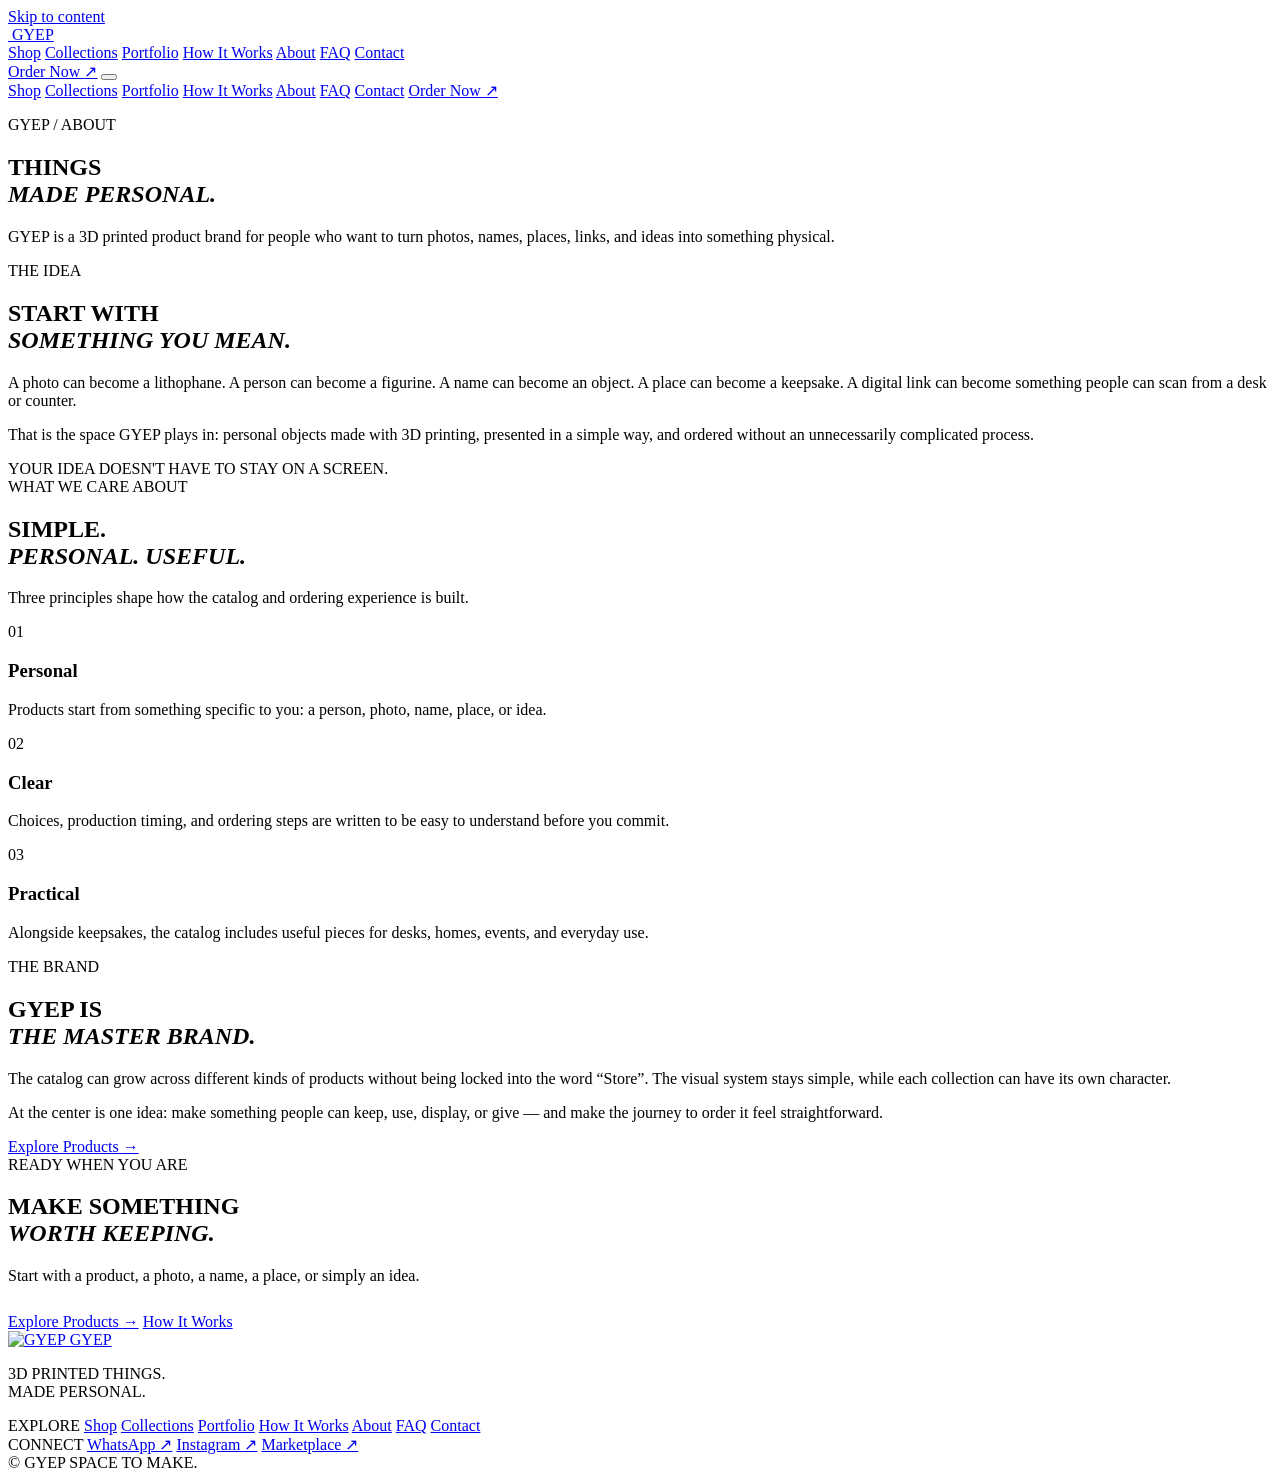
==== about.html @ d45be957 "first upload" ====
<!doctype html>
<html lang="id">
<head>
  <meta charset="utf-8">
  <meta name="viewport" content="width=device-width, initial-scale=1">
  <meta name="theme-color" content="#111111">
  <meta name="robots" content="index,follow">
  <meta name="description" content="Tentang GYEP — 3D printed things made personal.">
  <title>About — GYEP | Made Personal</title>
  <link rel="icon" type="image/png" href="assets/logo/gyep-monogram-black.png">
  <link rel="preconnect" href="https://fonts.googleapis.com">
  <link rel="preconnect" href="https://fonts.gstatic.com" crossorigin>
  <link href="https://fonts.googleapis.com/css2?family=DM+Mono:wght@400;500&family=Inter:wght@400;500;600;700&family=Space+Grotesk:wght@500;600;700&display=swap" rel="stylesheet">
  <link rel="stylesheet" href="css/style.css">
  <link rel="stylesheet" href="css/info-pages.css">
</head>
<body class="info-page">
  <a class="skip-link" href="#main-content">Skip to content</a>
  <header class="site-header" data-header>
    <div class="container nav-wrap">
      <a class="brand" href="index.html" aria-label="GYEP Home">
        <img src="assets/logo/gyep-monogram-black.png" alt="" class="brand-mark" decoding="async">
        <span>GYEP</span>
      </a>
      <nav class="desktop-nav" aria-label="Main navigation">
        <a href="shop.html">Shop</a>
        <a href="index.html#collections">Collections</a>
        <a href="portfolio.html">Portfolio</a>
        <a href="how-it-works.html">How It Works</a>
        <a href="about.html">About</a>
        <a href="faq.html">FAQ</a>
        <a href="contact.html">Contact</a>
      </nav>
      <a class="btn btn-dark btn-nav" href="https://wa.me/6280000000000" target="_blank" rel="noopener">Order Now <span>↗</span></a>
      <button class="menu-toggle" type="button" aria-label="Open menu" aria-expanded="false" aria-controls="mobileMenu" data-menu-toggle>
        <span></span><span></span><span></span>
      </button>
    </div>
    <div class="mobile-menu" id="mobileMenu" data-mobile-menu>
      <a href="shop.html">Shop</a>
      <a href="index.html#collections">Collections</a>
      <a href="portfolio.html">Portfolio</a>
      <a href="how-it-works.html">How It Works</a>
      <a href="about.html">About</a>
      <a href="faq.html">FAQ</a>
      <a href="contact.html">Contact</a>
      <a class="btn btn-dark" href="https://wa.me/6280000000000" target="_blank" rel="noopener">Order Now <span>↗</span></a>
    </div>
  </header>

  <main id="main-content">
    <section class="info-hero">
      <div class="container info-hero-grid">
        <div class="reveal">
          <p class="eyebrow info-kicker">GYEP / ABOUT</p>
          <h1 class="info-title">THINGS<br><em>MADE PERSONAL.</em></h1>
        </div>
        <p class="info-lead reveal delay-1">GYEP is a 3D printed product brand for people who want to turn photos, names, places, links, and ideas into something physical.</p>
      </div>
    </section>

    <section class="info-section">
      <div class="container info-split">
        <div class="reveal"><span class="eyebrow info-label">THE IDEA</span></div>
        <div class="info-copy reveal delay-1">
          <h2>START WITH<br><em>SOMETHING YOU MEAN.</em></h2>
          <p>A photo can become a lithophane. A person can become a figurine. A name can become an object. A place can become a keepsake. A digital link can become something people can scan from a desk or counter.</p>
          <p>That is the space GYEP plays in: personal objects made with 3D printing, presented in a simple way, and ordered without an unnecessarily complicated process.</p>
          <div class="info-statement">YOUR IDEA DOESN'T HAVE TO STAY ON A SCREEN.</div>
        </div>
      </div>
    </section>

    <section class="info-section soft">
      <div class="container">
        <div class="section-intro split reveal">
          <div>
            <span class="eyebrow">WHAT WE CARE ABOUT</span>
            <h2>SIMPLE.<br><em>PERSONAL. USEFUL.</em></h2>
          </div>
          <div class="intro-right"><p>Three principles shape how the catalog and ordering experience is built.</p></div>
        </div>
        <div class="info-pillars reveal delay-1">
          <article class="info-pillar"><span class="info-pillar-num">01</span><h3>Personal</h3><p>Products start from something specific to you: a person, photo, name, place, or idea.</p></article>
          <article class="info-pillar"><span class="info-pillar-num">02</span><h3>Clear</h3><p>Choices, production timing, and ordering steps are written to be easy to understand before you commit.</p></article>
          <article class="info-pillar"><span class="info-pillar-num">03</span><h3>Practical</h3><p>Alongside keepsakes, the catalog includes useful pieces for desks, homes, events, and everyday use.</p></article>
        </div>
      </div>
    </section>

    <section class="info-section">
      <div class="container info-split">
        <div class="info-visual reveal"><div class="info-object"></div></div>
        <div class="info-copy reveal delay-1">
          <span class="eyebrow info-label">THE BRAND</span>
          <h2>GYEP IS<br><em>THE MASTER BRAND.</em></h2>
          <p>The catalog can grow across different kinds of products without being locked into the word “Store”. The visual system stays simple, while each collection can have its own character.</p>
          <p>At the center is one idea: make something people can keep, use, display, or give — and make the journey to order it feel straightforward.</p>
          <a class="btn btn-dark" href="shop.html">Explore Products <span>→</span></a>
        </div>
      </div>
    </section>

    <section class="info-cta final-cta">
      <div class="container cta-inner">
        <span class="eyebrow">READY WHEN YOU ARE</span>
        <h2>MAKE SOMETHING<br><em>WORTH KEEPING.</em></h2>
        <p>Start with a product, a photo, a name, a place, or simply an idea.</p>
        <div class="hero-actions center" style="margin-top:28px;">
          <a class="btn btn-light" href="shop.html">Explore Products <span>→</span></a>
          <a class="btn btn-ghost" href="how-it-works.html">How It Works</a>
        </div>
      </div>
    </section>
  </main>
  <footer class="site-footer">
    <div class="container footer-grid">
      <div class="footer-brand-block">
        <a class="footer-logo" href="index.html" aria-label="GYEP Home">
          <img src="assets/logo/gyep-monogram-white.png" alt="GYEP" class="footer-mark" decoding="async">
          <span class="brand-word">GYEP</span>
        </a>
        <p>3D PRINTED THINGS.<br>MADE PERSONAL.</p>
      </div>
      <div>
        <span class="eyebrow">EXPLORE</span>
        <a href="shop.html">Shop</a>
        <a href="index.html#collections">Collections</a>
        <a href="portfolio.html">Portfolio</a>
        <a href="how-it-works.html">How It Works</a>
        <a href="about.html">About</a>
        <a href="faq.html">FAQ</a>
        <a href="contact.html">Contact</a>
      </div>
      <div>
        <span class="eyebrow">CONNECT</span>
        <a href="https://wa.me/6280000000000" target="_blank" rel="noopener">WhatsApp ↗</a>
        <a href="contact.html#connect">Instagram ↗</a>
        <a href="contact.html#connect">Marketplace ↗</a>
      </div>
    </div>
    <div class="container footer-bottom">
      <span>© <span data-year></span> GYEP</span>
      <span>SPACE TO MAKE.</span>
    </div>
  </footer>
  <script src="js/main.js"></script>
</body>
</html>
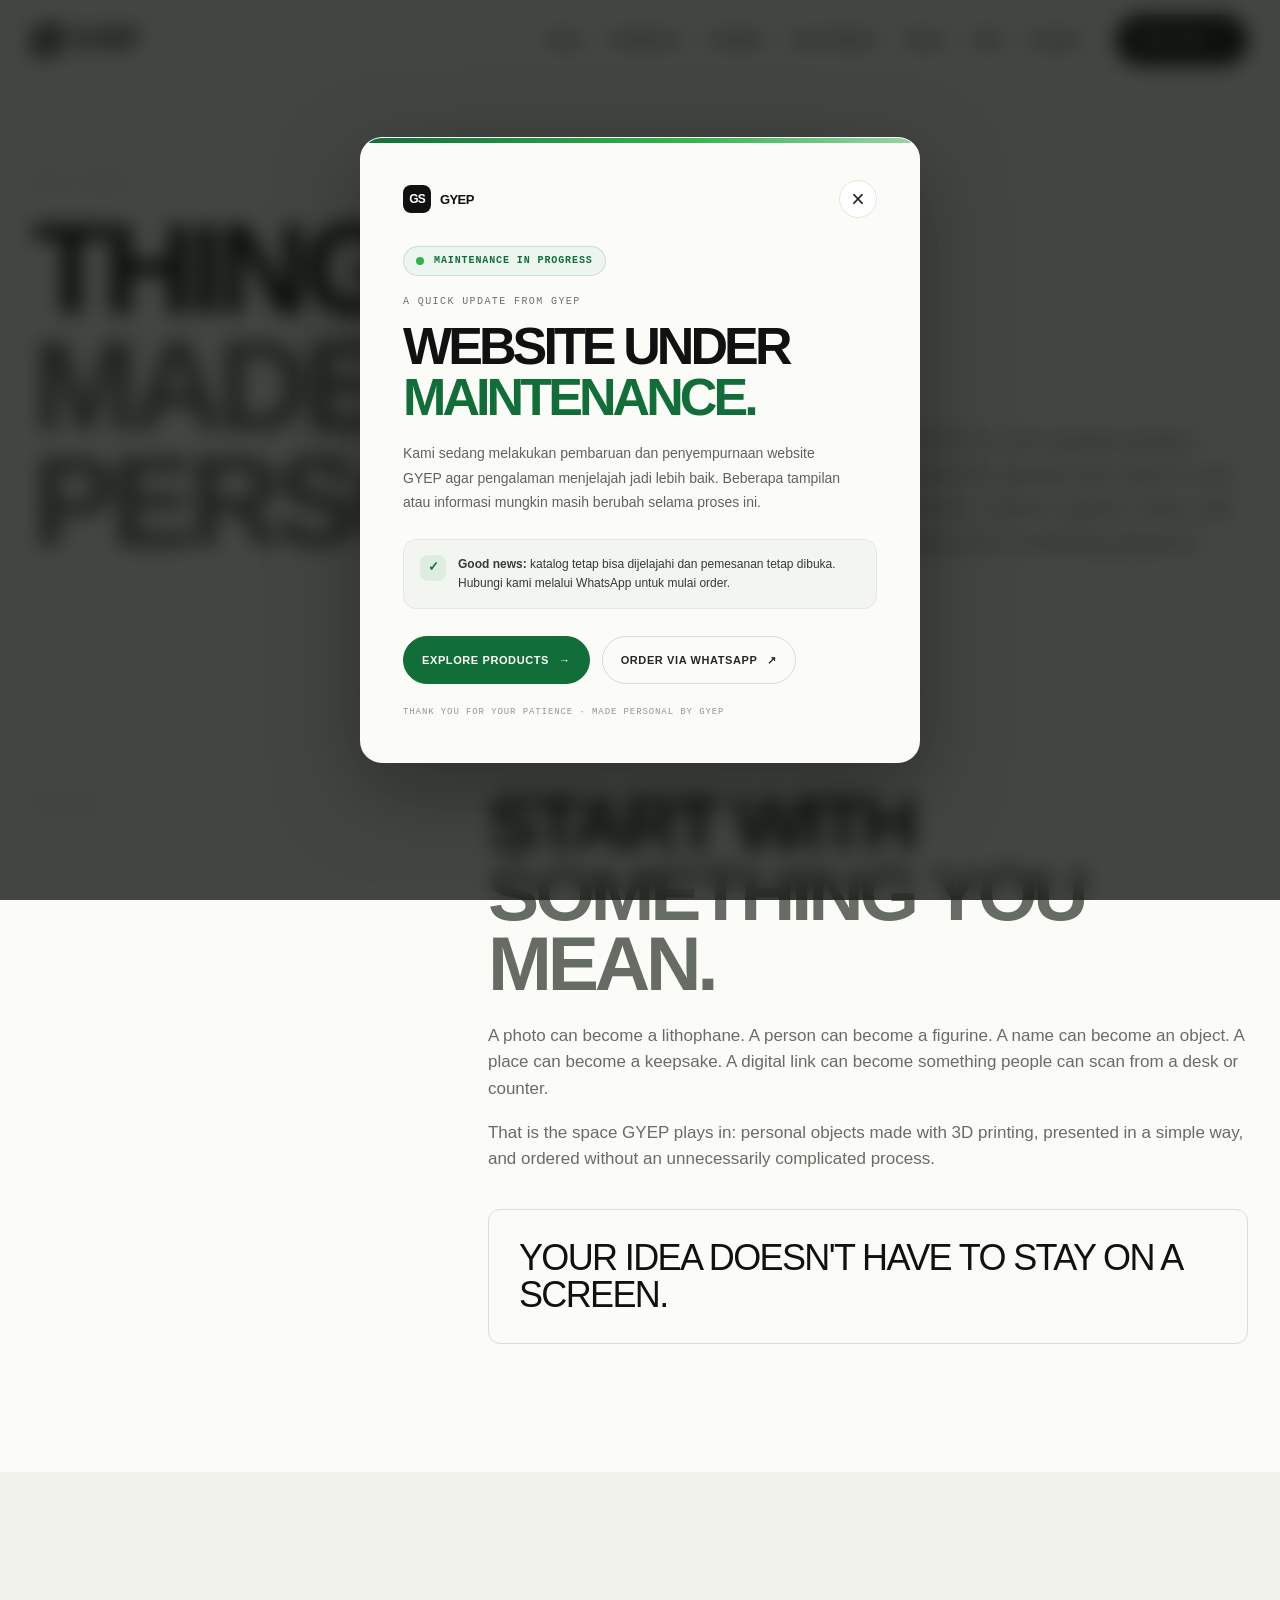
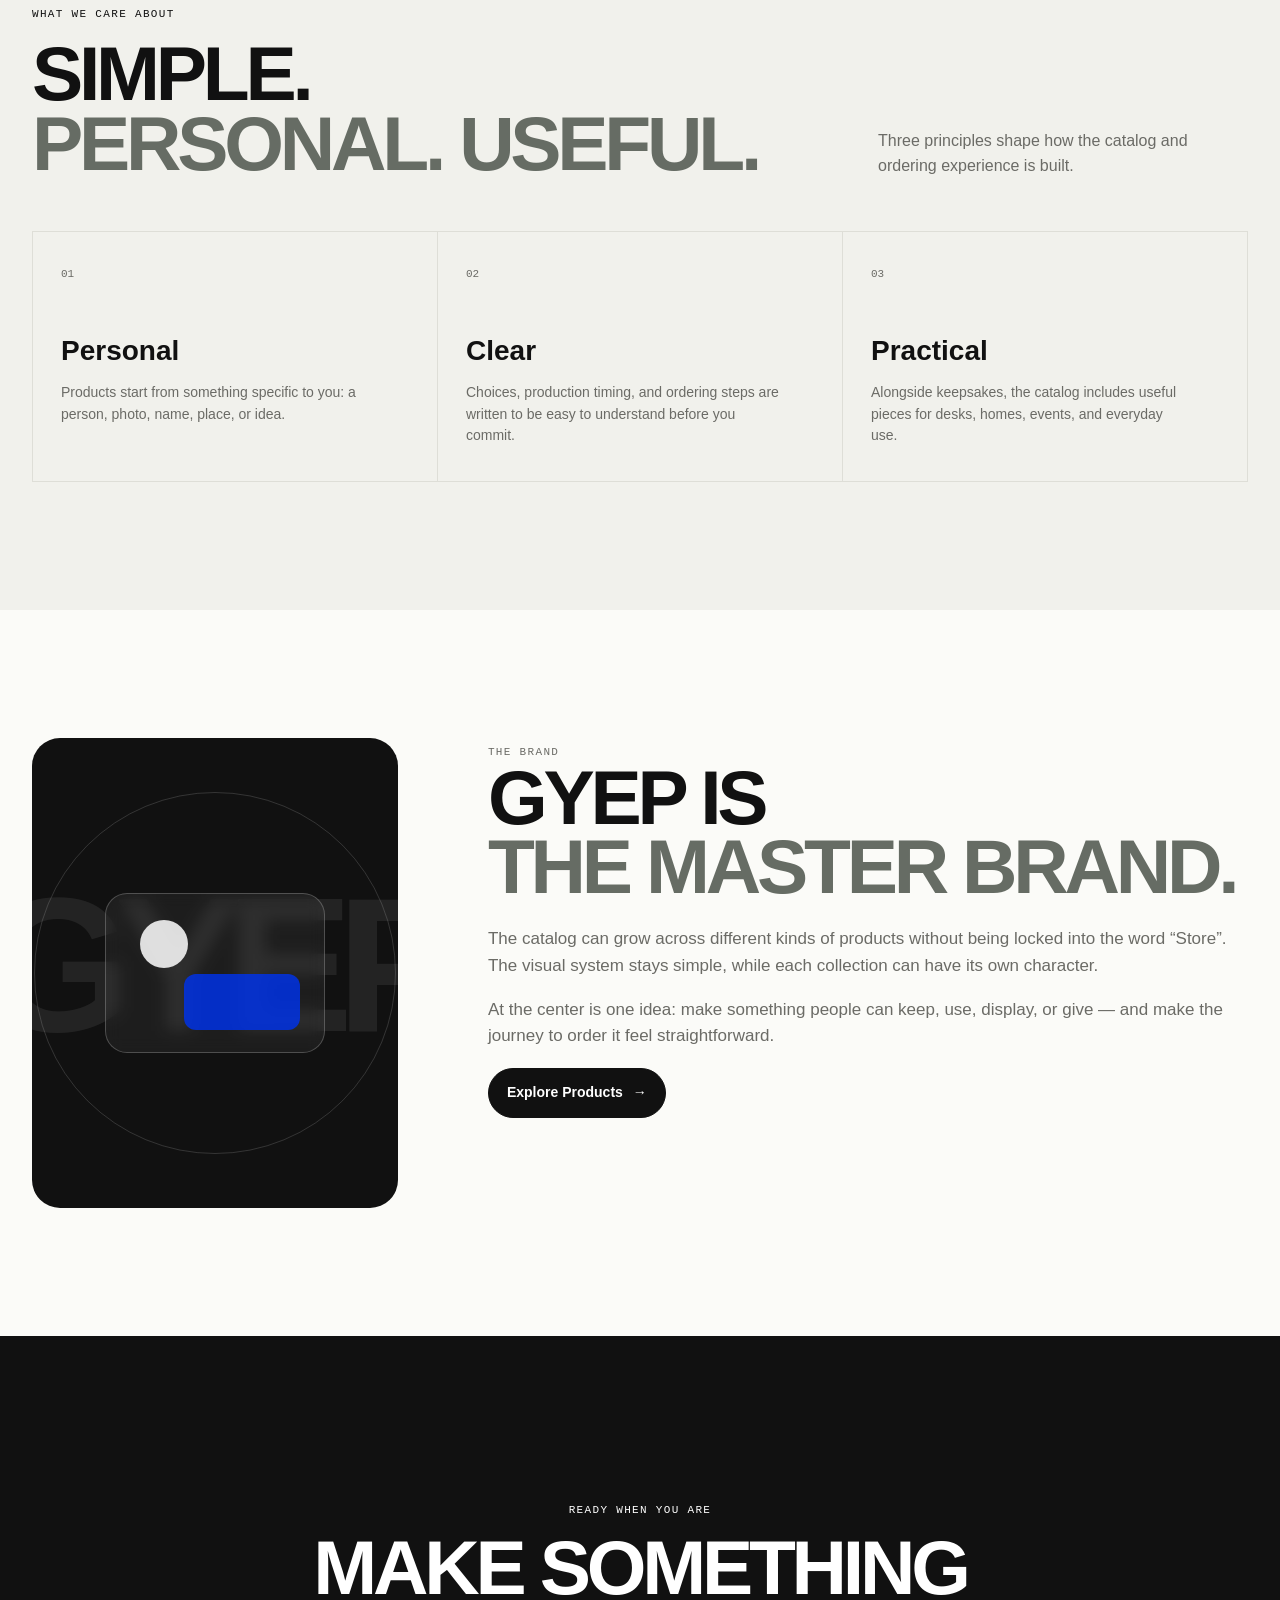
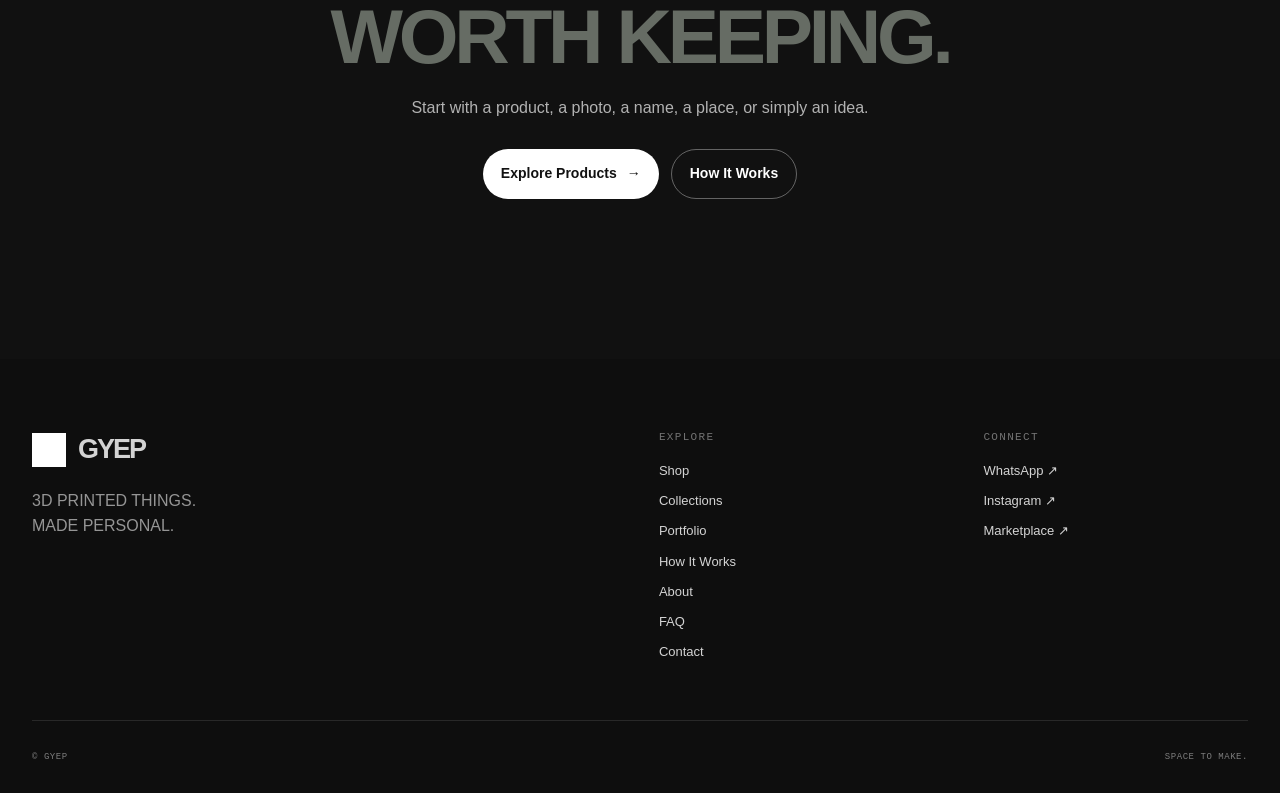
==== commit 75fbf531: "Update about.html" ====
--- a/about.html
+++ b/about.html
@@ -13,6 +13,7 @@
   <link href="https://fonts.googleapis.com/css2?family=DM+Mono:wght@400;500&family=Inter:wght@400;500;600;700&family=Space+Grotesk:wght@500;600;700&display=swap" rel="stylesheet">
   <link rel="stylesheet" href="css/style.css">
   <link rel="stylesheet" href="css/info-pages.css">
+  <link rel="stylesheet" href="css/maintenance-modal.css">
 </head>
 <body class="info-page">
   <a class="skip-link" href="#main-content">Skip to content</a>
@@ -145,5 +146,6 @@
     </div>
   </footer>
   <script src="js/main.js"></script>
+  <script src="js/maintenance-modal.js"></script>
 </body>
 </html>
--- a/css/style.css
+++ b/css/style.css
@@ -0,0 +1,904 @@
+:root {
+  --gyep-primary: #111111;
+  --gyep-secondary: #edf5ef;
+  --gyep-green: #126E38;
+  --gyep-green-dark: #0D4D29;
+  --black: #111111;
+  --white: #ffffff;
+  --paper: #fbfbf8;
+  --surface: #f1f1ec;
+  --muted: #6b6b66;
+  --line: #deded7;
+  --accent: #d9e6d8;
+  --container: 1280px;
+  --radius: 22px;
+  --radius-sm: 12px;
+  --shadow: 0 22px 55px rgba(17,17,17,.12);
+  --body: "Inter", sans-serif;
+  --display: "Space Grotesk", sans-serif;
+  --mono: "DM Mono", monospace;
+}
+
+* { box-sizing: border-box; }
+html { scroll-behavior: smooth; }
+body {
+  margin: 0;
+  color: var(--black);
+  background: var(--paper);
+  font-family: var(--body);
+  line-height: 1.55;
+  -webkit-font-smoothing: antialiased;
+}
+a { color: inherit; text-decoration: none; }
+button { font: inherit; }
+.container { width: min(calc(100% - 64px), var(--container)); margin-inline: auto; }
+
+.eyebrow {
+  display: inline-block;
+  margin: 0;
+  font-family: var(--mono);
+  font-size: 11px;
+  font-weight: 500;
+  letter-spacing: .12em;
+  text-transform: uppercase;
+}
+h1, h2, h3 { margin: 0; font-family: var(--display); }
+h1, h2 { letter-spacing: -.055em; line-height: .91; }
+h1 { font-size: clamp(64px, 8vw, 108px); }
+h2 { font-size: clamp(50px, 6vw, 78px); }
+em { font-style: normal; color: #666c64; }
+
+.btn {
+  min-height: 50px;
+  padding: 13px 18px;
+  border-radius: 999px;
+  display: inline-flex;
+  align-items: center;
+  justify-content: center;
+  gap: 10px;
+  font-weight: 700;
+  font-size: 14px;
+  transition: transform .18s ease, background .18s ease, color .18s ease, border-color .18s ease;
+}
+.btn:hover { transform: translateY(-2px); }
+.btn span, .text-link span { transition: transform .18s ease; }
+.btn:hover span, .text-link:hover span { transform: translateX(4px); }
+.btn-dark { color: var(--white); background: var(--black); border: 1px solid var(--black); }
+.btn-dark:hover { background: var(--gyep-green); }
+.btn-outline { border: 1px solid var(--black); }
+.btn-light { color: var(--black); background: var(--white); }
+.btn-ghost { color: var(--white); border: 1px solid rgba(255,255,255,.35); }
+.btn-ghost:hover { background: rgba(255,255,255,.09); }
+
+.text-link {
+  display: inline-flex;
+  align-items: center;
+  gap: 8px;
+  font-size: 13px;
+  font-weight: 700;
+}
+
+
+.brand {
+  display: inline-flex;
+  align-items: center;
+  gap: 9px;
+}
+.brand-mark {
+  width: 30px;
+  height: 30px;
+  object-fit: contain;
+  flex: 0 0 auto;
+}
+.brand span {
+  display: inline-block;
+}
+.brand:hover .brand-mark {
+  transform: rotate(2deg);
+}
+.brand-mark {
+  transition: transform .2s ease;
+}
+.footer-logo {
+  display: inline-flex;
+  align-items: center;
+  gap: 12px;
+}
+.footer-mark {
+  width: 34px;
+  height: 34px;
+  object-fit: contain;
+}
+.brand-word {
+  font-family: var(--display);
+  font-size: 27px;
+  font-weight: 700;
+  letter-spacing: -.075em;
+}
+
+/* Header */
+.site-header {
+  position: fixed;
+  inset: 0 0 auto;
+  z-index: 1000;
+  transition: background .25s ease, border-color .25s ease, backdrop-filter .25s ease;
+}
+.site-header.scrolled {
+  background: rgba(251,251,248,.86);
+  backdrop-filter: blur(14px);
+  border-bottom: 1px solid rgba(222,222,215,.9);
+}
+.nav-wrap {
+  min-height: 80px;
+  display: flex;
+  align-items: center;
+  gap: 24px;
+}
+.brand {
+  font-family: var(--display);
+  font-weight: 700;
+  font-size: 27px;
+  letter-spacing: -.075em;
+}
+.desktop-nav {
+  display: flex;
+  gap: 30px;
+  margin-left: auto;
+  margin-right: 14px;
+}
+.desktop-nav a { font-size: 13px; font-weight: 600; }
+.desktop-nav a:hover { opacity: .55; }
+.menu-toggle {
+  display: none;
+  width: 44px; height: 44px;
+  background: transparent;
+  cursor: pointer;
+}
+.menu-toggle span {
+  display: block;
+  height: 2px;
+  margin: 6px 5px;
+  background: var(--black);
+  transition: transform .2s ease, opacity .2s ease;
+}
+.mobile-menu { display: none; }
+
+/* Common sections */
+.section { padding-block: clamp(92px, 10vw, 138px); }
+.section-intro { max-width: 720px; margin-bottom: 52px; }
+.section-intro.split {
+  max-width: none;
+  display: flex;
+  align-items: end;
+  justify-content: space-between;
+  gap: 48px;
+}
+.section-intro h2 { margin-top: 14px; }
+.section-intro p {
+  max-width: 480px;
+  margin: 20px 0 0;
+  color: var(--muted);
+  font-size: 16px;
+}
+.intro-right { max-width: 370px; }
+
+/* Hero */
+.hero {
+  min-height: 820px;
+  padding-top: 110px;
+  padding-bottom: 30px;
+  display: flex;
+  flex-direction: column;
+  justify-content: center;
+}
+.hero-grid {
+  display: grid;
+  grid-template-columns: .82fr 1.18fr;
+  align-items: center;
+  gap: clamp(42px, 7vw, 110px);
+}
+.hero-copy p {
+  max-width: 500px;
+  margin: 28px 0 0;
+  color: var(--muted);
+  font-size: 18px;
+}
+.hero-actions { display: flex; gap: 12px; flex-wrap: wrap; margin-top: 34px; }
+.hero .eyebrow { color: var(--gyep-green); }
+.hero-meta {
+  display: flex;
+  align-items: center;
+  gap: 12px;
+  margin-top: 46px;
+  color: #777872;
+  font-family: var(--mono);
+  font-size: 10px;
+  letter-spacing: .08em;
+}
+.dot { width: 4px; height: 4px; border-radius: 50%; background: #9a9b95; }
+.hero-stage {
+  position: relative;
+  min-height: 570px;
+  display: grid;
+  place-items: center;
+}
+.hero-ring {
+  position: absolute;
+  width: min(42vw, 570px);
+  aspect-ratio: 1;
+  border: 1px solid rgba(17,17,17,.1);
+  border-radius: 50%;
+}
+.hero-ring::before, .hero-ring::after {
+  content: "";
+  position: absolute;
+  inset: 9%;
+  border: 1px solid rgba(17,17,17,.07);
+  border-radius: 50%;
+}
+.hero-ring::after { inset: 21%; }
+.hero-note {
+  position: absolute;
+  z-index: 4;
+  padding: 9px 12px;
+  color: var(--black);
+  background: rgba(255,255,255,.82);
+  border: 1px solid var(--line);
+  border-radius: 999px;
+  box-shadow: 0 12px 30px rgba(17,17,17,.07);
+  font-family: var(--mono);
+  font-size: 9px;
+  letter-spacing: .1em;
+}
+.note-a { top: 8%; left: 7%; }
+.note-b { right: 4%; bottom: 10%; }
+.scene-hero { position: relative; width: min(100%, 640px); height: 530px; }
+.scene-shadow {
+  position: absolute;
+  left: 8%;
+  right: 8%;
+  bottom: 90px;
+  height: 52px;
+  border-radius: 50%;
+  background: radial-gradient(closest-side, rgba(17,17,17,.15), transparent);
+  filter: blur(8px);
+}
+.mini-figure {
+  position: absolute;
+  width: 95px;
+  height: 220px;
+}
+.mini-figure-main { left: 41%; bottom: 102px; transform: scale(1.16); }
+.mini-figure-card { left: 50%; top: 18%; transform: scale(.95); }
+.mini-figure-signature { left: 50%; bottom: 10%; transform: scale(1.6); transform-origin: bottom center; }
+.mini-figure .head {
+  position: absolute; top: 0; left: 20px;
+  width: 58px; height: 65px;
+  border-radius: 42% 42% 47% 47%;
+  background: #b8aaa0;
+}
+.mini-figure .hair {
+  position: absolute; top: -4px; left: 16px;
+  width: 68px; height: 34px;
+  border-radius: 50% 50% 20% 20%;
+  background: #3e3d3a;
+}
+.mini-figure .body {
+  position: absolute; top: 60px; left: 15px;
+  width: 68px; height: 94px;
+  border-radius: 24px 24px 12px 12px;
+  background: #617065;
+}
+.mini-figure .arm {
+  position: absolute; top: 67px;
+  width: 20px; height: 82px;
+  border-radius: 14px;
+  background: #b8aaa0;
+}
+.mini-figure .arm.left { left: 2px; transform: rotate(10deg); }
+.mini-figure .arm.right { right: 2px; transform: rotate(-18deg); }
+.mini-figure .base {
+  position: absolute; bottom: 0; left: 0;
+  width: 99px; height: 18px;
+  border-radius: 10px 10px 7px 7px;
+  background: #242623;
+  box-shadow: 0 8px 15px rgba(17,17,17,.15);
+}
+.litho-card {
+  position: absolute;
+  width: 150px;
+  height: 205px;
+  padding: 12px;
+  display: grid;
+  place-items: center;
+  color: #787a76;
+  background: rgba(255,255,255,.72);
+  border: 1px solid rgba(17,17,17,.11);
+  border-radius: 16px;
+  box-shadow: var(--shadow);
+  transform: rotate(-6deg);
+}
+.scene-hero .litho-card { left: 7%; bottom: 140px; }
+.litho-card > span { font-family: var(--mono); font-size: 8px; letter-spacing: .08em; }
+.litho-shape {
+  width: 108px; height: 142px;
+  border: 5px solid #e3e1d8;
+  background: #f7f6ef;
+  position: relative;
+  overflow: hidden;
+}
+.litho-photo {
+  position: absolute; inset: 15%;
+  border-radius: 48% 48% 42% 42%;
+  background:
+    radial-gradient(circle at 50% 25%, #c8c6bd 0 22%, transparent 23%),
+    linear-gradient(155deg, #cecbc1, #9f9b8e 52%, #dcd9cf 53%);
+  filter: grayscale(1);
+}
+.litho-photo::after {
+  content: "";
+  position: absolute;
+  left: 18%; right: 18%; bottom: -4%;
+  height: 45%;
+  border-radius: 50% 50% 18% 18%;
+  background: #aaa79d;
+}
+.name-plate {
+  position: absolute;
+  right: 3%;
+  top: 19%;
+  padding: 15px 19px;
+  border-radius: 12px;
+  background: #ecebe3;
+  box-shadow: 0 13px 30px rgba(17,17,17,.1);
+  transform: rotate(5deg);
+  font-family: var(--display);
+  font-size: 15px;
+  letter-spacing: .08em;
+}
+.qr-piece {
+  position: absolute;
+  right: 13%;
+  bottom: 112px;
+  padding: 14px;
+  border-radius: 14px;
+  background: #e7e6de;
+  box-shadow: var(--shadow);
+  transform: rotate(8deg);
+  text-align: center;
+}
+.qr-pattern {
+  width: 80px; height: 80px;
+  background:
+    linear-gradient(90deg, #111 9px, transparent 9px) 0 0/26px 26px,
+    linear-gradient(#111 9px, transparent 9px) 0 0/26px 26px,
+    linear-gradient(90deg, transparent 11px, #111 11px 18px, transparent 18px) 0 0/22px 22px;
+  filter: contrast(1.05);
+}
+.qr-piece span, .qr-caption {
+  display: block; margin-top: 8px;
+  font-family: var(--mono); font-size: 8px; letter-spacing: .08em;
+}
+.hero-foot {
+  display: flex; align-items: center; justify-content: center; gap: 12px;
+  padding-top: 28px;
+  font-family: var(--mono); font-size: 9px; letter-spacing: .12em; color: #777872;
+}
+.scroll-line { width: 90px; height: 1px; background: var(--line); }
+
+/* Ticker */
+.ticker {
+  overflow: hidden;
+  background: var(--black);
+  color: var(--white);
+}
+.ticker-track {
+  display: flex;
+  width: max-content;
+  align-items: center;
+  gap: 18px;
+  padding: 18px 0;
+  font-family: var(--mono);
+  font-size: 11px;
+  letter-spacing: .1em;
+  animation: marquee 36s linear infinite;
+}
+.ticker-track b { opacity: .35; font-weight: 400; }
+@keyframes marquee { to { transform: translateX(-50%); } }
+
+/* Collections */
+.collection-grid {
+  display: grid;
+  grid-template-columns: 1.18fr .82fr;
+  grid-template-rows: 330px 330px;
+  gap: 18px;
+}
+.collection-card {
+  position: relative;
+  overflow: hidden;
+  border-radius: var(--radius);
+  background: #d7d9d3;
+}
+.collection-card.large { grid-row: span 2; }
+.collection-art { position: absolute; inset: 0; overflow: hidden; }
+.card-caption {
+  position: absolute;
+  left: 0; right: 0; bottom: 0;
+  padding: 26px;
+  color: var(--white);
+  display: flex; justify-content: space-between; align-items: end; gap: 16px;
+  background: linear-gradient(to top, rgba(17,17,17,.76), transparent 72%);
+}
+.card-caption .eyebrow { opacity: .78; }
+.card-caption p { margin: 7px 0 0; font-family: var(--display); font-size: 18px; line-height: 1.1; }
+.round-arrow {
+  width: 42px; height: 42px; border-radius: 50%;
+  display: grid; place-items: center;
+  background: rgba(255,255,255,.92); color: var(--black);
+  transition: transform .2s ease;
+}
+.collection-card:hover .round-arrow { transform: rotate(45deg); }
+.collection-card:hover .collection-art { transform: scale(1.03); }
+.collection-art { transition: transform .5s cubic-bezier(.22,1,.36,1); }
+
+.art-figure { background: linear-gradient(145deg, #d6ddd0, #b4bdaf); }
+.figure-row {
+  position: absolute; inset: auto 11% 25% 10%;
+  display: flex; gap: 12%;
+  align-items: end; justify-content: center;
+}
+.figure-person { position: relative; width: 26%; height: 240px; }
+.figure-person::before {
+  content: ""; position: absolute; top: 0; left: 25%;
+  width: 50px; height: 50px; border-radius: 50%;
+  background: #b0a398;
+}
+.figure-person::after {
+  content: ""; position: absolute; top: 46px; left: 11%;
+  width: 78%; height: 150px; border-radius: 28px 28px 12px 12px;
+  background: #697367;
+}
+.person-2 { transform: scale(.84); }
+.person-2::before { background: #9f8b7e; }
+.person-2::after { background: #7c6871; }
+.person-3 { transform: scale(.68); }
+.person-3::before { background: #c2ad9f; }
+.person-3::after { background: #9f9b86; }
+
+.art-memory { background: #ecebe4; display: grid; place-items: center; }
+.memory-frame { width: 58%; aspect-ratio: 1/1.12; border: 13px solid #faf9f4; box-shadow: 0 18px 45px rgba(17,17,17,.12); position: relative; overflow: hidden; background: #d4d6cd; }
+.sun { position: absolute; width: 70px; height: 70px; border-radius: 50%; background: #efebe0; top: 18%; right: 14%; }
+.mountain { position: absolute; width: 90%; height: 40%; left: 4%; bottom: 15%; background: linear-gradient(135deg,#8a8c84 0 50%, #a9ada1 50%); clip-path: polygon(0 100%, 34% 28%, 52% 61%, 70% 20%, 100% 100%); }
+.memory-line { position: absolute; left: 0; right: 0; bottom: 0; height: 16%; background: #bebcb3; }
+
+.art-personalized { background: #d8dfd8; }
+.personal-object {
+  position: absolute;
+  width: 46%; height: 42%;
+  left: 13%; top: 17%;
+  border-radius: 22px; display: grid; place-items: center;
+  background: #f1f1e9;
+  box-shadow: 0 22px 40px rgba(17,17,17,.09);
+  font-family: var(--display); font-size: 54px; font-weight: 700; letter-spacing: -.06em;
+  transform: rotate(-6deg);
+}
+.personal-object.small { width: 23%; height: 24%; left: 60%; top: 41%; font-size: 32px; transform: rotate(8deg); background: #c6cfca; }
+.qr-mini { left: 50%; top: 8%; width: 28%; height: 28%; transform: rotate(4deg); background: #e8e8df; }
+.qr-mini::after { content: ""; width: 65%; aspect-ratio: 1; background: repeating-linear-gradient(90deg,#111 0 4px,transparent 4px 8px), repeating-linear-gradient(#111 0 4px,transparent 4px 8px); }
+
+.art-home { background: #e6e4da; }
+.vase {
+  position: absolute; width: 24%; height: 48%;
+  left: 16%; bottom: 20%;
+  border-radius: 22% 22% 34% 34%;
+  background: #a8afa2;
+}
+.organizer {
+  position: absolute; width: 49%; height: 34%; right: 12%; bottom: 18%;
+  display: flex; gap: 10px; padding: 15px;
+  background: #c7c6bc; border-radius: 18px 18px 10px 10px;
+}
+.organizer span { flex: 1; background: #9d9d94; border-radius: 7px; }
+
+.product-grid {
+  display: grid; grid-template-columns: repeat(4,minmax(0,1fr)); gap: 20px;
+}
+.product-card { min-width: 0; }
+.product-image {
+  position: relative; display: grid; place-items: center;
+  aspect-ratio: 4/5; overflow: hidden; border-radius: var(--radius-sm);
+  background: #ecece5;
+  transition: transform .45s cubic-bezier(.22,1,.36,1);
+}
+.product-card:hover .product-image { transform: translateY(-4px); }
+.product-info { padding-top: 16px; }
+.product-info .eyebrow { color: var(--muted); }
+.product-info h3 { margin-top: 5px; font-size: 20px; }
+.product-bottom { display: flex; justify-content: space-between; align-items: center; gap: 10px; margin-top: 10px; }
+.product-bottom strong { font-size: 14px; }
+.product-bottom a { font-size: 12px; font-weight: 700; }
+.badge {
+  position: absolute; left: 13px; top: 13px; z-index: 2;
+  padding: 7px 9px; border-radius: 999px;
+  color: var(--white); background: var(--black);
+  font-family: var(--mono); font-size: 8px; letter-spacing: .08em;
+}
+.desk-base {
+  position: absolute; bottom: 15%; width: 55%; height: 17px; border-radius: 999px;
+  background: #c8c8c0; filter: blur(.3px);
+}
+.product-figure { background: linear-gradient(145deg,#e0e3de,#c6ccc3); }
+.product-litho { background: linear-gradient(145deg,#eae9e2,#d9d7ce); }
+.large-litho { transform: rotate(-6deg); width: 46%; height: 60%; position: relative; box-shadow: 0 18px 35px rgba(17,17,17,.13); }
+.product-litho:hover .large-litho { transform: rotate(-3deg) translateY(-5px); }
+.product-litho .image-label { position: absolute; bottom: 14px; left: 16px; font-family: var(--mono); font-size: 8px; color: #777; }
+.product-qr { background: linear-gradient(145deg,#d9ded8,#c2cbc2); }
+.qr-frame { width: 58%; aspect-ratio: 1; padding: 22px; background: #efefe7; border-radius: 18px; box-shadow: 0 20px 35px rgba(17,17,17,.13); transform: rotate(7deg); }
+.qr-pattern.big { width: 100%; height: 100%; }
+.qr-caption { position: absolute; bottom: 16px; right: 17px; color: #5e605a; }
+.product-topper { background: #e8e6dc; }
+.cake { position: relative; width: 58%; height: 58%; }
+.cake-tier { position: absolute; left: 16%; right: 16%; bottom: 16%; height: 35%; border-radius: 18px; background: #cbc9bd; box-shadow: 0 15px 28px rgba(17,17,17,.12); }
+.cake-top { position: absolute; left: 20%; right: 20%; bottom: 47%; height: 20%; border-radius: 16px 16px 8px 8px; background: #d9d6cb; }
+.topper-stick { position: absolute; width: 5px; height: 52%; left: 50%; bottom: 62%; background: #55564f; }
+.topper-text { position: absolute; left: 50%; top: 6%; transform: translateX(-50%); font-family: var(--display); font-size: 18px; white-space: nowrap; letter-spacing: .02em; color: #5b5d57; }
+
+/* Possibilities */
+.possibilities { background: var(--gyep-secondary); }
+.possibilities-wrap {
+  display: grid; grid-template-columns: .78fr 1.22fr; gap: 66px; align-items: start;
+}
+.possibilities-copy p { max-width: 330px; color: #5f675f; margin-top: 24px; }
+.tab-row { display: flex; flex-wrap: wrap; gap: 9px; }
+.tab {
+  padding: 10px 13px; border-radius: 999px; border: 1px solid rgba(17,17,17,.18);
+  background: transparent; cursor: pointer; font-family: var(--mono); font-size: 10px; letter-spacing: .08em;
+}
+.tab.is-active, .tab:hover { background: var(--gyep-green); color: var(--white); border-color: var(--gyep-green); }
+.possibility-card { margin-top: 25px; border-radius: var(--radius); overflow: hidden; background: rgba(255,255,255,.5); }
+.possibility-art { height: 410px; position: relative; display: grid; place-items: center; background: #dce5dc; overflow: hidden; }
+.art-spotlight { position: absolute; width: 56%; height: 120%; border-radius: 50%; background: rgba(255,255,255,.32); filter: blur(35px); }
+.possibility-figure {
+  width: 145px; height: 250px; border-radius: 28px 28px 18px 18px;
+  background: linear-gradient(#637163 0 52%, #2f342f 52%);
+  position: relative; box-shadow: 0 30px 45px rgba(17,17,17,.15);
+}
+.possibility-figure::before {
+  content: ""; position: absolute; width: 92px; height: 92px; border-radius: 50%;
+  top: -58px; left: 26px; background: #ad9f94;
+}
+.possibility-figure::after {
+  content: ""; position: absolute; width: 104px; height: 45px; border-radius: 50% 50% 25% 25%;
+  top: -68px; left: 20px; background: #44443f;
+}
+.possibility-caption {
+  padding: 22px 24px 24px; display: grid; grid-template-columns: 1fr auto; gap: 10px 20px; align-items: center;
+}
+.possibility-caption p { margin: 0; grid-column: 1 / -1; font-family: var(--display); font-size: 20px; }
+.possibility-caption .text-link { grid-column: 2; grid-row: 1; align-self: center; }
+
+/* Signature */
+.signature { background: #f7f7f2; }
+.signature-grid { display: grid; grid-template-columns: 1.08fr .92fr; gap: 72px; align-items: center; }
+.signature-art {
+  min-height: 610px; position: relative; overflow: hidden;
+  border-radius: var(--radius); background: #dce2d9;
+}
+.signature-art::before {
+  content: ""; position: absolute; inset: 12%; border: 1px solid rgba(17,17,17,.1); border-radius: 50%;
+}
+.signature-number { position: absolute; top: 25px; left: 25px; font-family: var(--display); font-size: 18px; font-weight: 600; }
+.signature-tag { position: absolute; top: 27px; right: 25px; font-family: var(--mono); font-size: 9px; letter-spacing: .1em; }
+.signature-platform {
+  position: absolute; width: 55%; height: 18px; left: 22%; bottom: 19%;
+  border-radius: 999px; background: #a2aaa2; box-shadow: 0 14px 25px rgba(17,17,17,.12);
+}
+.signature-figure-wrap {
+  position: absolute; inset: 0; display: grid; place-items: center;
+}
+.signature-figure-wrap .mini-figure .head { background: #b49f92; }
+.signature-figure-wrap .mini-figure .body { background: #798779; }
+.signature-copy p { max-width: 520px; margin: 22px 0 0; color: var(--muted); font-size: 17px; }
+.signature-quote { display: block; margin-top: 20px; font-weight: 600; }
+.signature-actions { display: flex; flex-direction: column; gap: 18px; margin-top: 28px; align-items: flex-start; }
+
+/* How it works */
+.how-it-works { background: var(--surface); }
+.steps-grid { display: grid; grid-template-columns: repeat(4,minmax(0,1fr)); gap: 18px; }
+.step { border-top: 1px solid var(--line); padding-top: 22px; }
+.step-num { display: block; font-family: var(--display); font-size: 46px; margin-bottom: 70px; }
+.step h3 { font-size: 18px; }
+.step p { max-width: 240px; color: var(--muted); margin: 8px 0 0; font-size: 14px; }
+.speed-section { margin-top: 82px; }
+.speed-heading { display: flex; align-items: end; justify-content: space-between; gap: 30px; }
+.speed-heading p { margin: 0; color: var(--muted); max-width: 430px; }
+.speed-grid { display: grid; grid-template-columns: repeat(3,minmax(0,1fr)); gap: 18px; margin-top: 25px; }
+.speed-card { padding: 28px; border: 1px solid var(--line); border-radius: var(--radius-sm); background: var(--paper); }
+.speed-card.featured { border-color: var(--black); }
+.speed-card strong { display: block; margin-top: 8px; font-family: var(--display); font-size: 60px; line-height: .85; }
+.speed-card p { margin: 7px 0 0; color: var(--muted); }
+.speed-card small { display: block; margin-top: 20px; font-weight: 700; }
+.speed-note { max-width: 880px; margin: 20px auto 0; text-align: center; color: var(--muted); font-size: 12px; }
+.mini-rules { display: grid; grid-template-columns: repeat(3,1fr); gap: 18px; margin-top: 45px; padding-top: 24px; border-top: 1px solid var(--line); }
+.mini-rules div { display: flex; flex-direction: column; gap: 4px; }
+.mini-rules span { font-family: var(--mono); font-size: 9px; letter-spacing: .12em; color: #73746e; }
+.mini-rules strong { font-size: 13px; }
+
+/* Portfolio */
+.portfolio-grid {
+  display: grid;
+  grid-template-columns: 1.06fr .94fr .94fr;
+  grid-template-rows: 310px 310px;
+  gap: 18px;
+}
+.portfolio-item { min-width: 0; }
+.portfolio-item.tall { grid-row: span 2; }
+.portfolio-art {
+  width: 100%; height: calc(100% - 40px); overflow: hidden; border-radius: var(--radius-sm);
+  position: relative;
+}
+.portfolio-caption { min-height: 40px; display: flex; align-items: center; justify-content: space-between; gap: 12px; font-size: 12px; }
+.portfolio-caption span { color: var(--muted); font-family: var(--mono); }
+.portfolio-01 { background: linear-gradient(145deg,#d5ddd2,#aeb9ad); display: grid; place-items: center; }
+.portfolio-figurines { display: flex; align-items: end; gap: 12px; }
+.portfolio-figurines span {
+  width: 68px; height: 145px; display: block; border-radius: 24px 24px 10px 10px; background: #697569; position: relative;
+}
+.portfolio-figurines span::before { content:""; position:absolute; width:48px; height:48px; top:-30px; left:10px; border-radius:50%; background:#b7a89d; }
+.portfolio-figurines span:nth-child(2){ transform:scale(.83); background:#7e6e77; }
+.portfolio-figurines span:nth-child(3){ transform:scale(.64); background:#9c997e; }
+.portfolio-02 { background:#e7e6df; display:grid; place-items:center; }
+.portfolio-litho { transform: rotate(-5deg); }
+.portfolio-03 { background:#d5dbd4; display:grid; place-items:center; }
+.map-shape { width:60%; height:56%; background:#ecebe5; border-radius:22% 16% 28% 18%; transform: rotate(-8deg); box-shadow:0 20px 35px rgba(17,17,17,.1); position:relative; }
+.map-pin { position:absolute; width:38px; height:38px; border-radius:50% 50% 50% 0; transform:rotate(-45deg); background:#687368; left:45%; top:34%; }
+.portfolio-04 { background:#e8e7df; display:grid; place-items:center; }
+.name-block { font-family:var(--display); font-size:80px; font-weight:700; letter-spacing:-.08em; }
+.mini-plaque { position:absolute; bottom:18px; right:18px; font-family:var(--mono); font-size:9px; letter-spacing:.1em; }
+.portfolio-05 { background:#e0dfd4; display:grid; place-items:center; }
+.cake.mini { transform:scale(.8); }
+
+/* Why */
+.why { background: var(--paper); }
+.why-grid { margin-top: 46px; display:grid; grid-template-columns:repeat(4,minmax(0,1fr)); gap: 24px; }
+.why-card { padding-top: 20px; border-top:1px solid var(--line); }
+.why-card > span { font-family:var(--display); font-size: 25px; }
+.why-card h3 { margin: 48px 0 7px; font-size: 18px; }
+.why-card p { color: var(--muted); margin:0; }
+
+/* FAQ */
+.faq { background: var(--surface); }
+.faq-grid { display:grid; grid-template-columns:.72fr 1.28fr; gap:90px; align-items:start; }
+.faq-intro p { color:var(--muted); max-width:330px; }
+.faq-intro .text-link { margin-top:26px; }
+.faq-list details { border-top:1px solid var(--line); padding: 20px 0; }
+.faq-list details:last-child { border-bottom:1px solid var(--line); }
+.faq-list summary { list-style:none; cursor:pointer; display:flex; justify-content:space-between; gap:20px; font-family:var(--display); font-size:20px; }
+.faq-list summary::-webkit-details-marker { display:none; }
+.faq-list summary span { font-family:var(--body); font-size:24px; font-weight:400; transition:transform .2s ease; }
+.faq-list details[open] summary span { transform:rotate(45deg); }
+.faq-list p { max-width:760px; color:var(--muted); margin:12px 36px 0 0; }
+
+/* Final CTA / Footer */
+.final-cta { padding-block: clamp(100px,14vw,170px); background: var(--black); color:var(--white); }
+.cta-inner { text-align:center; }
+.cta-inner h2 { margin-top: 12px; }
+.cta-inner p { max-width: 600px; margin: 24px auto 0; color:rgba(255,255,255,.68); }
+.hero-actions.center { justify-content:center; }
+.cta-inner small { display:block; margin-top:22px; color:rgba(255,255,255,.46); font-family:var(--mono); font-size:10px; }
+.site-footer { background: #0e0e0e; color: var(--white); }
+.footer-grid { padding-block:70px 58px; display:grid; grid-template-columns:1.5fr .7fr .7fr; gap:60px; }
+.footer-brand-block p { color:rgba(255,255,255,.56); margin-top:14px; }
+.footer-grid > div:not(:first-child) { display:flex; flex-direction:column; gap:10px; }
+.site-footer .eyebrow { color:rgba(255,255,255,.42); margin-bottom:5px; }
+.site-footer a { color:rgba(255,255,255,.82); font-size:13px; }
+.site-footer a:hover { opacity:.65; }
+.footer-bottom { min-height:74px; padding-block:18px; border-top:1px solid rgba(255,255,255,.11); display:flex; justify-content:space-between; align-items:center; color:rgba(255,255,255,.46); font-family:var(--mono); font-size:9px; letter-spacing:.06em; }
+
+/* Reveal */
+.reveal { opacity:0; transform:translateY(22px); transition:opacity .7s ease, transform .7s cubic-bezier(.22,1,.36,1); }
+.reveal.is-visible { opacity:1; transform:translateY(0); }
+.delay-1 { transition-delay:.1s; } .delay-2 { transition-delay:.18s; } .delay-3 { transition-delay:.26s; }
+
+
+.possibility-figure.mode-memory {
+  width: 210px; height: 250px; border-radius: 8px;
+  background: #eeece5; border: 18px solid #faf9f3;
+}
+.possibility-figure.mode-memory::before { width: 48px; height: 48px; top: 37%; left: 32%; }
+.possibility-figure.mode-memory::after { width: 150px; height: 65px; left: 12%; top: 52%; border-radius: 0; background:#858a80; clip-path:polygon(0 100%, 33% 20%, 50% 50%, 68% 10%, 100% 100%); }
+.possibility-figure.mode-name {
+  width: 280px; height: 120px; border-radius: 22px; background:#eeece4; color:#555950;
+  display:grid; place-items:center; font-family:var(--display); font-size:56px; font-weight:700; letter-spacing:-.08em;
+}
+.possibility-figure.mode-name::before, .possibility-figure.mode-name::after { display:none; }
+.possibility-figure.mode-map {
+  width: 270px; height: 200px; border-radius: 22% 14% 28% 12%;
+  background:#eeece4; transform:rotate(-7deg);
+}
+.possibility-figure.mode-map::before {
+  width:40px;height:40px;border-radius:50% 50% 50% 0; background:#687368; top:34%; left:42%; transform:rotate(-45deg);
+}
+.possibility-figure.mode-map::after { display:none; }
+.possibility-figure.mode-event {
+  width: 250px; height: 105px; border-radius:22px 22px 12px 12px; background:#cbc9bd;
+  box-shadow:0 20px 30px rgba(17,17,17,.12);
+}
+.possibility-figure.mode-event::before {
+  width:150px;height:50px;border-radius:16px;background:#dad7ca;top:-42px;left:50px;
+}
+.possibility-figure.mode-event::after {
+  width:4px;height:80px;border-radius:0;background:#55564f;top:-112px;left:124px;
+}
+.possibility-figure.mode-home {
+  width:290px;height:160px;border-radius:22px;background:#c3c2b8;box-shadow:0 20px 30px rgba(17,17,17,.12);
+}
+.possibility-figure.mode-home::before {
+  width:62px;height:120px;border-radius:22px;top:-12px;left:26px;background:#9faa9f;
+}
+.possibility-figure.mode-home::after {
+  width:92px;height:78px;border-radius:12px;top:24px;right:27px;background:#999a90;
+}
+.possibility-figure.mode-people { background:linear-gradient(#637163 0 52%, #2f342f 52%); }
+
+/* Responsive */
+@media (max-width: 1060px) {
+  .container { width:min(calc(100% - 48px),var(--container)); }
+  .desktop-nav { gap:18px; }
+  .hero-grid { gap:50px; }
+  .product-grid { grid-template-columns:repeat(2,minmax(0,1fr)); }
+  .why-grid { grid-template-columns:repeat(2,minmax(0,1fr)); }
+}
+@media (max-width: 820px) {
+  .container { width:min(calc(100% - 36px),var(--container)); }
+  .desktop-nav, .btn-nav { display:none; }
+  .menu-toggle { display:block; margin-left:auto; }
+  .mobile-menu {
+    position:fixed;
+    inset:80px 0 0;
+    z-index:999;
+    display:flex;
+    flex-direction:column;
+    gap:22px;
+    padding:28px 18px;
+    background:var(--surface);
+    background-image:none;
+    border-top:1px solid var(--line);
+    box-shadow:0 18px 40px rgba(0,0,0,.08);
+    transform:translateX(100%);
+    transition:transform .25s cubic-bezier(.22,1,.36,1);
+  }
+  .mobile-menu.open { transform:translateX(0); }
+  .mobile-menu a { font-size:18px; font-family:var(--display); font-weight:600; }
+  .mobile-menu .btn { width:100%; font-family:var(--body); font-size:14px; }
+  body.menu-open { overflow:hidden; }
+
+  .hero { padding-top:110px; min-height:auto; }
+  .hero-grid { grid-template-columns:1fr; }
+  .hero-stage { min-height:500px; order:2; }
+  .hero-ring { width:min(80vw,500px); }
+  .hero-foot { padding-top:6px; }
+  .section-intro.split { flex-direction:column; align-items:flex-start; gap:24px; }
+  .collection-grid { grid-template-columns:1fr; grid-template-rows:none; }
+  .collection-card.large { grid-row:auto; min-height:480px; }
+  .collection-card:not(.large) { min-height:340px; }
+  .possibilities-wrap, .signature-grid, .faq-grid { grid-template-columns:1fr; gap:44px; }
+  .signature-art { min-height:500px; }
+  .steps-grid { grid-template-columns:1fr 1fr; }
+  .portfolio-grid { grid-template-columns:1fr 1fr; grid-template-rows:300px 300px 300px; }
+  .portfolio-item.tall { grid-row:span 2; }
+  .speed-heading { align-items:flex-start; flex-direction:column; }
+  .mini-rules { grid-template-columns:1fr; }
+  .footer-grid { grid-template-columns:1fr 1fr; }
+  .footer-brand-block { grid-column:1 / -1; }
+}
+@media (max-width: 560px) {
+  .container { width:min(calc(100% - 30px),var(--container)); }
+  h1 { font-size:clamp(54px,15vw,74px); }
+  h2 { font-size:clamp(40px,12vw,58px); }
+  .hero-copy p { font-size:16px; }
+  .hero-actions { flex-direction:column; align-items:stretch; }
+  .hero-actions .btn { width:100%; }
+  .hero-stage { min-height:410px; }
+  .scene-hero { height:400px; transform:scale(.83); }
+  .note-a { top:5%; left:1%; } .note-b { right:0; bottom:4%; }
+  .ticker-track { animation-duration:25s; }
+  .product-grid { grid-template-columns:1fr 1fr; gap:14px; }
+  .product-info h3 { font-size:17px; }
+  .product-bottom { align-items:flex-start; flex-direction:column; gap:5px; }
+  .collection-card.large { min-height:430px; }
+  .possibility-art { height:340px; }
+  .speed-grid { grid-template-columns:1fr; }
+  .portfolio-grid { grid-template-columns:1fr; grid-template-rows:none; }
+  .portfolio-item.tall { grid-row:auto; }
+  .portfolio-art, .portfolio-item.tall .portfolio-art { height:340px; }
+  .why-grid { grid-template-columns:1fr; }
+  .faq-list summary { font-size:18px; }
+  .footer-grid { grid-template-columns:1fr; }
+  .footer-brand-block { grid-column:auto; }
+  .footer-bottom { flex-direction:column; align-items:flex-start; gap:8px; }
+}
+
+/* V10 global integration polish */
+.anchor-target { display:block; height:0; scroll-margin-top:120px; }
+.desktop-nav a[aria-current="page"] { font-weight:600; color:var(--black); }
+.mobile-menu a[aria-current="page"] { font-weight:600; }
+.footer-logo { text-decoration:none; }
+.footer-mark { display:block; width:34px; height:34px; object-fit:contain; flex:0 0 auto; }
+
+
+/* V11 — final polish */
+:focus-visible {
+  outline: 3px solid var(--gyep-green);
+  outline-offset: 3px;
+}
+
+.skip-link {
+  position: fixed;
+  top: 10px;
+  left: 10px;
+  z-index: 2000;
+  padding: 10px 14px;
+  border-radius: 999px;
+  background: var(--black);
+  color: var(--white);
+  font-size: 12px;
+  font-weight: 700;
+  transform: translateY(-180%);
+  transition: transform .18s ease;
+}
+.skip-link:focus { transform: translateY(0); }
+
+html { scroll-padding-top: 92px; }
+[id] { scroll-margin-top: 92px; }
+
+.btn,
+.tab,
+.category-btn,
+.filter-chip,
+.variant-option,
+.speed-option,
+.gallery-thumb,
+.qty-control button,
+.menu-toggle,
+.faq-list summary,
+.faq-list-large summary {
+  -webkit-tap-highlight-color: transparent;
+}
+
+.btn:active,
+.tab:active,
+.category-btn:active,
+.filter-chip:active,
+.variant-option:active,
+.speed-option:active { transform: translateY(0); }
+
+.site-header {
+  will-change: background, backdrop-filter;
+}
+
+img {
+  max-width: 100%;
+}
+
+::selection {
+  background: var(--gyep-green);
+  color: var(--white);
+}
+
+@media (prefers-reduced-motion: reduce) {
+  html { scroll-behavior: auto; }
+  *, *::before, *::after {
+    animation-duration: .01ms !important;
+    animation-iteration-count: 1 !important;
+    transition-duration: .01ms !important;
+    scroll-behavior: auto !important;
+  }
+  .reveal { opacity: 1 !important; transform: none !important; }
+}
+
+@media (max-width: 560px) {
+  .container { width: min(calc(100% - 32px), var(--container)); }
+  .section { padding-block: 78px; }
+  .btn { min-height: 48px; }
+}
--- a/css/info-pages.css
+++ b/css/info-pages.css
@@ -0,0 +1,278 @@
+/* =========================================================
+   GYEP — About + How It Works
+========================================================= */
+.info-page { overflow-x:hidden; }
+.info-hero {
+  padding: 170px 0 100px;
+  background: var(--paper);
+  border-bottom:1px solid var(--line);
+}
+.info-hero-grid {
+  display:grid;
+  grid-template-columns:minmax(0,1.4fr) minmax(280px,.6fr);
+  gap:80px;
+  align-items:end;
+}
+.info-kicker { color:var(--muted); margin-bottom:18px; }
+.info-title {
+  font-size:clamp(64px,10vw,130px);
+  max-width:920px;
+}
+.info-lead {
+  margin:0;
+  max-width:460px;
+  color:var(--muted);
+  font-size:clamp(17px,2vw,22px);
+}
+.info-section { padding-block:clamp(88px,10vw,138px); }
+.info-section.soft { background:var(--surface); }
+.info-split {
+  display:grid;
+  grid-template-columns:minmax(220px,.65fr) minmax(0,1.35fr);
+  gap:90px;
+  align-items:start;
+}
+.info-label { color:var(--muted); }
+.info-copy { max-width:780px; }
+.info-copy h2 { margin-bottom:24px; }
+.info-copy > p { color:var(--muted); margin:0 0 18px; font-size:17px; }
+.info-copy > p:last-child { margin-bottom:0; }
+.info-statement {
+  margin-top:36px;
+  padding:30px;
+  border:1px solid var(--line);
+  border-radius:var(--radius-sm);
+  background:var(--paper);
+  font-family:var(--display);
+  font-size:clamp(24px,3vw,36px);
+  line-height:1.02;
+  letter-spacing:-.045em;
+}
+.info-pillars {
+  display:grid;
+  grid-template-columns:repeat(3,1fr);
+  border-top:1px solid var(--line);
+  border-left:1px solid var(--line);
+}
+.info-pillar {
+  min-height:250px;
+  padding:28px;
+  border-right:1px solid var(--line);
+  border-bottom:1px solid var(--line);
+}
+.info-pillar-num { font-family:var(--mono); color:var(--muted); font-size:11px; }
+.info-pillar h3 { margin:44px 0 10px; font-size:28px; }
+.info-pillar p { margin:0; color:var(--muted); font-size:14px; max-width:320px; }
+.info-visual {
+  min-height:470px;
+  border-radius:28px;
+  background:var(--black);
+  color:var(--white);
+  position:relative;
+  overflow:hidden;
+  display:grid;
+  place-items:center;
+}
+.info-visual::before {
+  content:"";
+  width:360px;height:360px;border:1px solid rgba(255,255,255,.15);border-radius:50%;
+  position:absolute;left:50%;top:50%;transform:translate(-50%,-50%);
+}
+.info-visual::after {
+  content:"GYEP";
+  position:absolute;
+  font-family:var(--display); font-size:clamp(110px,15vw,210px); font-weight:700; letter-spacing:-.09em;
+  color:rgba(255,255,255,.08); transform:translateY(-8px);
+}
+.info-object {
+  width:220px;height:160px;border:1px solid rgba(255,255,255,.22); border-radius:22px;
+  position:relative; z-index:2; background:rgba(255,255,255,.05); backdrop-filter:blur(8px);
+}
+.info-object::before,
+.info-object::after { content:""; position:absolute; }
+.info-object::before { width:48px;height:48px;border-radius:50%;background:rgba(255,255,255,.85);left:34px;top:26px; }
+.info-object::after { width:116px;height:56px;border-radius:12px;background:rgba(0,51,231,.84);right:24px;bottom:22px; }
+
+/* How it works */
+.process-intro { padding-bottom:0; }
+.process-grid {
+  display:grid;
+  grid-template-columns:repeat(5,1fr);
+  border-top:1px solid var(--line);
+  border-left:1px solid var(--line);
+}
+.process-card {
+  min-height:330px;
+  padding:26px;
+  border-right:1px solid var(--line);
+  border-bottom:1px solid var(--line);
+  display:flex;
+  flex-direction:column;
+}
+.process-num { font-family:var(--mono); font-size:11px; color:var(--muted); }
+.process-icon {
+  width:48px;height:48px;border-radius:50%;border:1px solid var(--black);
+  display:grid;place-items:center;margin-top:52px;font-family:var(--display);font-weight:700;
+}
+.process-card h3 { font-size:28px; margin-top:18px; }
+.process-card p { margin:10px 0 0; color:var(--muted); font-size:14px; }
+.process-note {
+  margin-top:50px; padding:20px 22px; border-left:3px solid var(--gyep-green); background:var(--surface); color:var(--muted);
+}
+.speed-section { background:var(--black); color:var(--white); }
+.speed-grid {
+  display:grid;
+  grid-template-columns:repeat(3,1fr);
+  margin-top:44px;
+  border-top:1px solid rgba(255,255,255,.13);
+  border-left:1px solid rgba(255,255,255,.13);
+}
+.speed-card {
+  padding:30px;
+  min-height:280px;
+  border-right:1px solid rgba(255,255,255,.13);
+  border-bottom:1px solid rgba(255,255,255,.13);
+  background:var(--paper);
+  color:var(--black);
+  border-radius:var(--radius-sm);
+}
+.speed-card.featured {
+  background:var(--gyep-green);
+  color:var(--white);
+  border-color:var(--gyep-green);
+}
+.speed-card .eyebrow { color:var(--muted); }
+.speed-card.featured .eyebrow { color:rgba(255,255,255,.72); }
+.speed-card h3 { font-size:34px; margin:44px 0 8px; }
+.speed-days { font-family:var(--display); font-size:24px; }
+.speed-card p { color:var(--muted); font-size:14px; max-width:300px; }
+.speed-card.featured p { color:rgba(255,255,255,.78); }
+.speed-extra { margin-top:22px; font-family:var(--mono); font-size:11px; color:#70716b; }
+.speed-card.featured .speed-extra { color:rgba(255,255,255,.72); }
+.rules-grid {
+  display:grid; grid-template-columns:repeat(3,1fr); gap:14px; margin-top:28px;
+}
+.rule-card { border:1px solid rgba(255,255,255,.13); border-radius:var(--radius-sm); padding:20px; }
+.rule-card strong { display:block; font-family:var(--display); font-size:20px; }
+.rule-card span { display:block; margin-top:6px; color:rgba(255,255,255,.56); font-size:13px; }
+.payment-banner {
+  margin-top:22px; padding:24px; border-radius:var(--radius-sm); background:var(--white); color:var(--black);
+  display:flex; justify-content:space-between; gap:20px; align-items:center;
+}
+.payment-banner p { margin:0; color:var(--muted); }
+.payment-banner strong { font-family:var(--display); font-size:22px; }
+.info-cta { padding-block:clamp(96px,13vw,160px); }
+
+@media (max-width:1060px) {
+  .info-hero-grid, .info-split { gap:50px; }
+  .info-pillars { grid-template-columns:1fr 1fr; }
+  .process-grid { grid-template-columns:1fr 1fr; }
+  .speed-grid { grid-template-columns:1fr; }
+}
+@media (max-width:820px) {
+  .info-hero { padding:130px 0 78px; }
+  .info-hero-grid, .info-split { grid-template-columns:1fr; gap:34px; }
+  .info-visual { min-height:360px; }
+  .info-pillars, .rules-grid { grid-template-columns:1fr; }
+  .process-grid { grid-template-columns:1fr 1fr; }
+  .process-card { min-height:280px; }
+}
+@media (max-width:560px) {
+  .info-title { font-size:clamp(54px,15vw,74px); }
+  .info-lead { font-size:16px; }
+  .info-section { padding-block:88px; }
+  .process-grid { grid-template-columns:1fr; }
+  .process-card { min-height:250px; }
+  .process-icon { margin-top:34px; }
+  .payment-banner { align-items:flex-start; flex-direction:column; }
+}
+
+
+/* FAQ */
+.faq-layout {
+  display:grid;
+  grid-template-columns:minmax(220px,.65fr) minmax(0,1.35fr);
+  gap:90px;
+  align-items:start;
+}
+.faq-sidebar { position:sticky; top:130px; }
+.faq-sidebar h2 { margin-top:14px; }
+.faq-sidebar p { max-width:390px; color:var(--muted); margin:24px 0 26px; font-size:16px; }
+.faq-list-large details { padding-block:22px; }
+.faq-list-large summary { font-size:20px; }
+.faq-list-large details p { max-width:760px; font-size:15px; line-height:1.7; }
+.faq-highlight { border-top:1px solid var(--line); }
+.faq-highlight-grid {
+  display:grid;
+  grid-template-columns:minmax(280px,.72fr) minmax(0,1.28fr);
+  gap:72px;
+  align-items:start;
+}
+.faq-reference {
+  display:grid;
+  grid-template-columns:1fr 1fr;
+  border-top:1px solid var(--line);
+  border-left:1px solid var(--line);
+}
+.faq-reference > div {
+  min-height:118px;
+  padding:24px;
+  border-right:1px solid var(--line);
+  border-bottom:1px solid var(--line);
+}
+.faq-reference span { display:block; font-family:var(--mono); font-size:10px; color:var(--muted); letter-spacing:.08em; }
+.faq-reference strong { display:block; margin-top:28px; font-family:var(--display); font-size:21px; letter-spacing:-.025em; }
+
+/* Contact */
+.contact-grid {
+  display:grid;
+  grid-template-columns:repeat(2,1fr);
+  gap:14px;
+}
+.contact-card {
+  min-height:300px;
+  padding:32px;
+  border:1px solid var(--line);
+  border-radius:var(--radius-sm);
+  background:var(--paper);
+  display:flex;
+  flex-direction:column;
+  text-decoration:none;
+  color:var(--black);
+  transition:transform .25s ease, border-color .25s ease, background .25s ease;
+}
+.contact-card:hover { transform:translateY(-4px); border-color:rgba(17,17,17,.25); }
+.contact-primary { background:var(--black); color:var(--white); border-color:var(--black); }
+.contact-primary p { color:rgba(255,255,255,.62); }
+.contact-card h2 { margin:50px 0 14px; font-size:clamp(38px,5vw,64px); }
+.contact-card h3 { margin:50px 0 12px; font-size:27px; }
+.contact-card p { margin:0; color:var(--muted); max-width:440px; line-height:1.65; }
+.contact-link { margin-top:auto; font-family:var(--mono); font-size:11px; letter-spacing:.08em; }
+.contact-placeholder { margin-top:auto; font-family:var(--mono); font-size:10px; color:var(--muted); letter-spacing:.08em; }
+.contact-order { background:var(--surface); }
+.contact-order-card {
+  display:grid;
+  grid-template-columns:.8fr 1.2fr;
+  gap:60px;
+  align-items:end;
+  padding:44px;
+  border:1px solid var(--line);
+  border-radius:24px;
+  background:var(--paper);
+}
+.contact-order-card h2 { margin-top:14px; font-size:clamp(48px,6vw,84px); }
+.contact-order-copy p { max-width:640px; color:var(--muted); font-size:17px; line-height:1.65; margin:0 0 26px; }
+
+@media (max-width:820px) {
+  .faq-layout, .faq-highlight-grid, .contact-order-card { grid-template-columns:1fr; gap:38px; }
+  .faq-sidebar { position:static; }
+  .contact-grid { grid-template-columns:1fr; }
+}
+@media (max-width:560px) {
+  .faq-reference { grid-template-columns:1fr; }
+  .faq-reference > div { min-height:96px; }
+  .faq-reference strong { margin-top:18px; font-size:19px; }
+  .contact-card { min-height:260px; padding:24px; }
+  .contact-card h2, .contact-card h3 { margin-top:38px; }
+  .contact-order-card { padding:28px 24px; }
+}
--- a/css/maintenance-modal.css
+++ b/css/maintenance-modal.css
@@ -0,0 +1,234 @@
+/* GYEP service notice modal */
+.maintenance-overlay {
+  position: fixed;
+  inset: 0;
+  z-index: 12000;
+  display: grid;
+  place-items: center;
+  padding: 20px;
+  background: rgba(8, 12, 9, .76);
+  -webkit-backdrop-filter: blur(10px) saturate(115%);
+  backdrop-filter: blur(10px) saturate(115%);
+  opacity: 0;
+  visibility: hidden;
+  transition: opacity .28s ease, visibility .28s ease;
+}
+.maintenance-overlay.is-visible {
+  opacity: 1;
+  visibility: visible;
+}
+.maintenance-dialog {
+  position: relative;
+  width: min(100%, 560px);
+  overflow: hidden;
+  color: #111;
+  background: #FBFBF8;
+  border: 1px solid rgba(255,255,255,.5);
+  border-radius: 22px;
+  box-shadow: 0 28px 90px rgba(0,0,0,.34);
+  transform: translateY(18px) scale(.985);
+  transition: transform .32s cubic-bezier(.22,1,.36,1);
+}
+.maintenance-overlay.is-visible .maintenance-dialog {
+  transform: translateY(0) scale(1);
+}
+.maintenance-dialog::before {
+  content: "";
+  position: absolute;
+  inset: 0 0 auto;
+  height: 5px;
+  background: linear-gradient(90deg, #126E38 0%, #30B44B 58%, #9BD4A8 100%);
+}
+.maintenance-dialog-inner {
+  padding: clamp(25px, 5vw, 42px);
+}
+.maintenance-topline {
+  display: flex;
+  align-items: center;
+  justify-content: space-between;
+  gap: 14px;
+  margin-bottom: 28px;
+}
+.maintenance-brand {
+  display: inline-flex;
+  align-items: center;
+  gap: 9px;
+  color: #111;
+  font: 700 13px/1 "Space Grotesk", sans-serif;
+  letter-spacing: -.045em;
+}
+.maintenance-brand-mark {
+  display: grid;
+  width: 28px;
+  height: 28px;
+  place-items: center;
+  color: #fff;
+  background: #111;
+  border-radius: 8px;
+  font-size: 12px;
+  letter-spacing: -.08em;
+}
+.maintenance-close {
+  display: grid;
+  width: 38px;
+  height: 38px;
+  flex: 0 0 auto;
+  place-items: center;
+  border: 1px solid #E5E6E0;
+  border-radius: 50%;
+  color: #222;
+  background: #fff;
+  font: 400 23px/1 Inter, sans-serif;
+  cursor: pointer;
+  transition: background .2s ease, border-color .2s ease, transform .2s ease;
+}
+.maintenance-close:hover {
+  background: #EDF5EF;
+  border-color: rgba(18,110,56,.3);
+  transform: rotate(90deg);
+}
+.maintenance-status {
+  display: inline-flex;
+  align-items: center;
+  gap: 10px;
+  margin-bottom: 19px;
+  padding: 9px 12px;
+  border: 1px solid rgba(18,110,56,.16);
+  border-radius: 999px;
+  color: #126E38;
+  background: #EDF5EF;
+  font: 700 10px/1 "DM Mono", monospace;
+  letter-spacing: .09em;
+  text-transform: uppercase;
+}
+.maintenance-status-dot {
+  position: relative;
+  width: 8px;
+  height: 8px;
+  flex: 0 0 auto;
+  border-radius: 50%;
+  background: #30B44B;
+  box-shadow: 0 0 0 0 rgba(48,180,75,.5);
+  animation: maintenance-pulse 1.5s ease-out infinite;
+}
+@keyframes maintenance-pulse {
+  0% { box-shadow: 0 0 0 0 rgba(48,180,75,.45); opacity: 1; }
+  65% { box-shadow: 0 0 0 8px rgba(48,180,75,0); opacity: .9; }
+  100% { box-shadow: 0 0 0 0 rgba(48,180,75,0); opacity: 1; }
+}
+.maintenance-eyebrow {
+  display: block;
+  margin-bottom: 12px;
+  color: #6B716B;
+  font: 500 10px/1.4 "DM Mono", monospace;
+  letter-spacing: .14em;
+  text-transform: uppercase;
+}
+.maintenance-title {
+  max-width: 470px;
+  margin: 0;
+  color: #111;
+  font: 700 clamp(34px, 7vw, 52px)/.98 "Space Grotesk", sans-serif;
+  letter-spacing: -.075em;
+  text-transform: uppercase;
+}
+.maintenance-title em {
+  color: #126E38;
+  font-style: normal;
+}
+.maintenance-copy {
+  max-width: 450px;
+  margin: 18px 0 0;
+  color: #5E635E;
+  font: 400 14px/1.75 Inter, sans-serif;
+}
+.maintenance-note {
+  display: flex;
+  align-items: flex-start;
+  gap: 12px;
+  margin-top: 24px;
+  padding: 15px 16px;
+  border: 1px solid #E6E9E3;
+  border-radius: 13px;
+  background: #F3F5F0;
+  color: #343A34;
+  font: 500 12px/1.6 Inter, sans-serif;
+}
+.maintenance-note-icon {
+  display: grid;
+  width: 26px;
+  height: 26px;
+  flex: 0 0 auto;
+  place-items: center;
+  border-radius: 8px;
+  color: #126E38;
+  background: #DDEEE1;
+  font-size: 13px;
+  font-weight: 700;
+}
+.maintenance-actions {
+  display: flex;
+  flex-wrap: wrap;
+  align-items: center;
+  gap: 12px;
+  margin-top: 27px;
+}
+.maintenance-primary,
+.maintenance-secondary {
+  min-height: 48px;
+  display: inline-flex;
+  align-items: center;
+  justify-content: center;
+  gap: 10px;
+  padding: 0 18px;
+  border-radius: 999px;
+  text-decoration: none;
+  font: 700 11px/1 Inter, sans-serif;
+  letter-spacing: .055em;
+  text-transform: uppercase;
+  transition: background .2s ease, color .2s ease, border-color .2s ease, transform .2s ease;
+  cursor: pointer;
+}
+.maintenance-primary {
+  color: #fff;
+  background: #126E38;
+  border: 1px solid #126E38;
+}
+.maintenance-primary:hover {
+  background: #0D4D29;
+  border-color: #0D4D29;
+  transform: translateY(-1px);
+}
+.maintenance-secondary {
+  color: #252925;
+  background: transparent;
+  border: 1px solid #D9DDD6;
+}
+.maintenance-secondary:hover {
+  color: #126E38;
+  border-color: rgba(18,110,56,.4);
+  background: #EDF5EF;
+}
+.maintenance-footnote {
+  margin: 22px 0 0;
+  color: #929790;
+  font: 500 9px/1.5 "DM Mono", monospace;
+  letter-spacing: .1em;
+  text-transform: uppercase;
+}
+body.maintenance-modal-open { overflow: hidden; }
+@media (max-width: 520px) {
+  .maintenance-overlay { padding: 14px; }
+  .maintenance-dialog { border-radius: 18px; }
+  .maintenance-dialog-inner { padding: 25px 22px 24px; }
+  .maintenance-topline { margin-bottom: 24px; }
+  .maintenance-title { font-size: clamp(32px, 10vw, 43px); }
+  .maintenance-copy { font-size: 13px; line-height: 1.7; }
+  .maintenance-actions { display: grid; grid-template-columns: 1fr; }
+  .maintenance-primary, .maintenance-secondary { width: 100%; }
+}
+@media (prefers-reduced-motion: reduce) {
+  .maintenance-status-dot { animation: none; }
+  .maintenance-overlay, .maintenance-dialog, .maintenance-close,
+  .maintenance-primary, .maintenance-secondary { transition: none; }
+}
